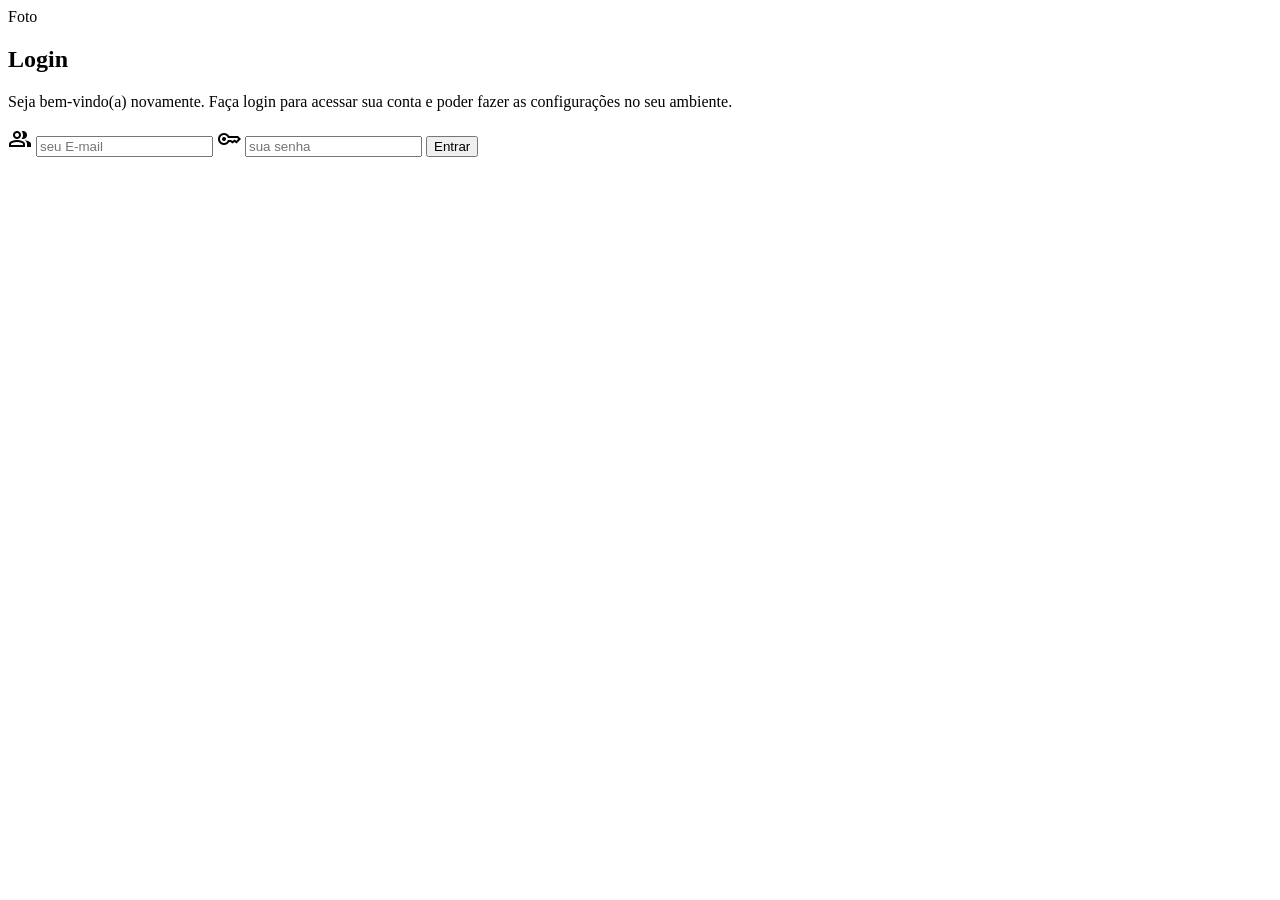
==== index.html @ 18cb2036 "s" ====
<!DOCTYPE html>
<html lang="pt-br">
<head>
    <meta charset="UTF-8">
    <meta name="viewport" content="width=device-width, initial-scale=1.0">
    <title>Document</title>
    <link href="https://fonts.googleapis.com/css2?family=Material+Symbols+Outlined" rel="stylesheet" />
    <link rel="stylesheet" href="estilos/style.css">
</head>
<body>
    <main>
        <section id="login">
            <div id="imagem">
                Foto
            </div>
            <div id="fomrulário">
                <h1>Login</h1>
                <p>Seja bem-vindo(a) novamente. Faça login para acessar sua conta e poder fazer as configurações no seu ambiente.</p>
                <form action="info/cadastro.php" method="post">

                    <label for="iemail"><i id="gmail" class="material-symbols-outlined">People</i></label>
                    <input type="email" name="email" id="iemail" placeholder="seu E-mail">

                    <label for="ipass"><i id="senha" class="material-symbols-outlined">Key</i></label>  
                    <input type="password" name="pass" id="ipass" placeholder="sua senha" required minlength="8">

                    <input type="submit" value="Entrar">

                </form>
            </div>
        </section>
    </main>
</body>
</html>
---- estilos/style.css ----
@charset "UTF-8";

/*
Cores

Verde: #49a09d
Lilas: #5f2c82


*/

:root {
    --verde: #49a09d;
    --lilás: #5f2c82;
}
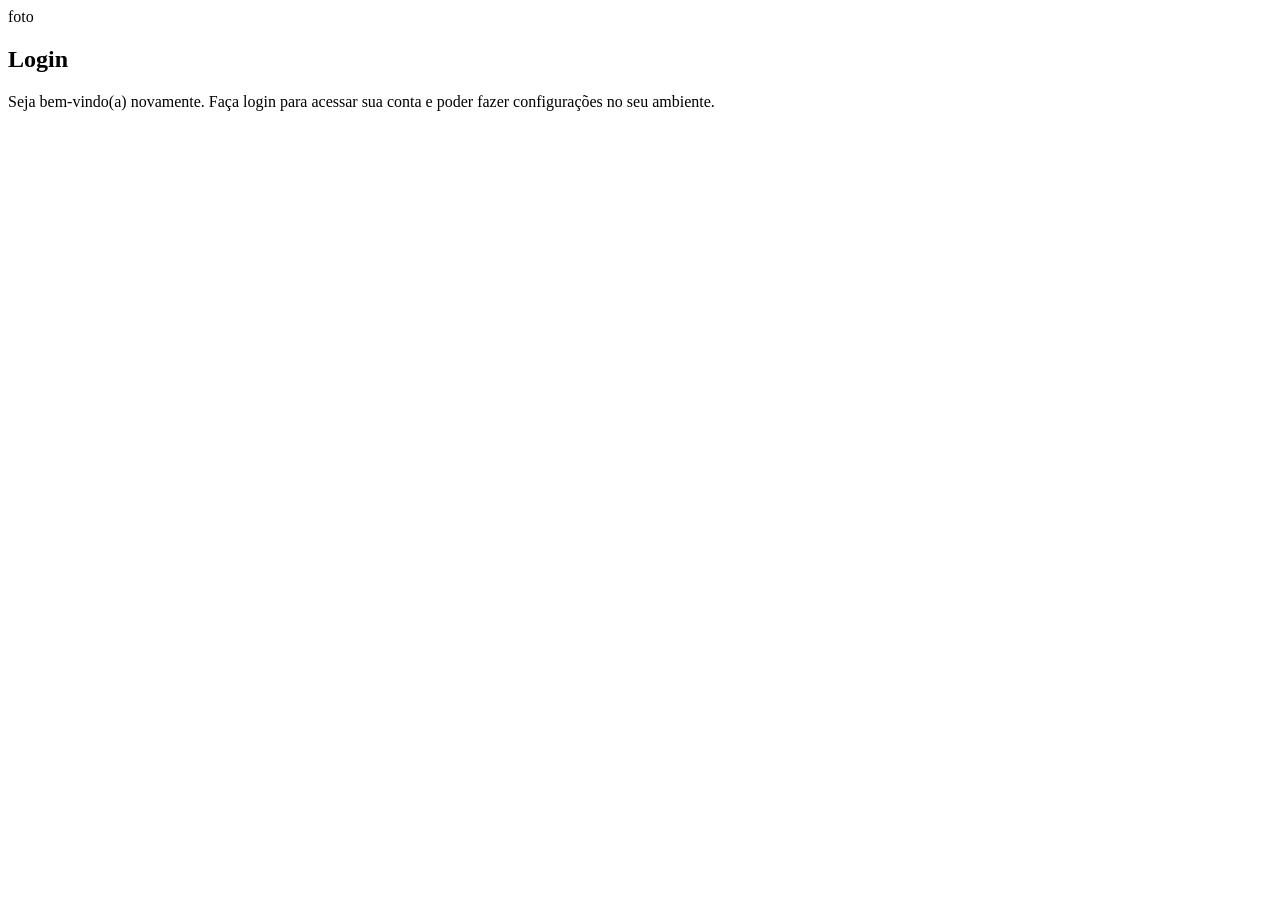
==== commit 2ca17c67: "estrutura" ====
--- a/index.html
+++ b/index.html
@@ -3,29 +3,22 @@
 <head>
     <meta charset="UTF-8">
     <meta name="viewport" content="width=device-width, initial-scale=1.0">
-    <title>Document</title>
     <link href="https://fonts.googleapis.com/css2?family=Material+Symbols+Outlined" rel="stylesheet" />
     <link rel="stylesheet" href="estilos/style.css">
+    <title>Login</title>
 </head>
 <body>
     <main>
         <section id="login">
             <div id="imagem">
-                Foto
+                foto
             </div>
-            <div id="fomrulário">
+            <div id="fomrulario">
                 <h1>Login</h1>
-                <p>Seja bem-vindo(a) novamente. Faça login para acessar sua conta e poder fazer as configurações no seu ambiente.</p>
-                <form action="info/cadastro.php" method="post">
+                <p>Seja bem-vindo(a) novamente. Faça login para acessar sua conta e poder fazer configurações no seu ambiente. </p>
+                <form action="login.php" method="post">
 
-                    <label for="iemail"><i id="gmail" class="material-symbols-outlined">People</i></label>
-                    <input type="email" name="email" id="iemail" placeholder="seu E-mail">
-
-                    <label for="ipass"><i id="senha" class="material-symbols-outlined">Key</i></label>  
-                    <input type="password" name="pass" id="ipass" placeholder="sua senha" required minlength="8">
-
-                    <input type="submit" value="Entrar">
-
+                    
                 </form>
             </div>
         </section>
--- a/estilos/style.css
+++ b/estilos/style.css
@@ -1,15 +1,6 @@
 @charset "UTF-8";
-
-/*
-Cores
-
-Verde: #49a09d
-Lilas: #5f2c82
-
-
-*/
 
 :root {
     --verde: #49a09d;
-    --lilás: #5f2c82;
+    --lilas: #5f2c82;
 }
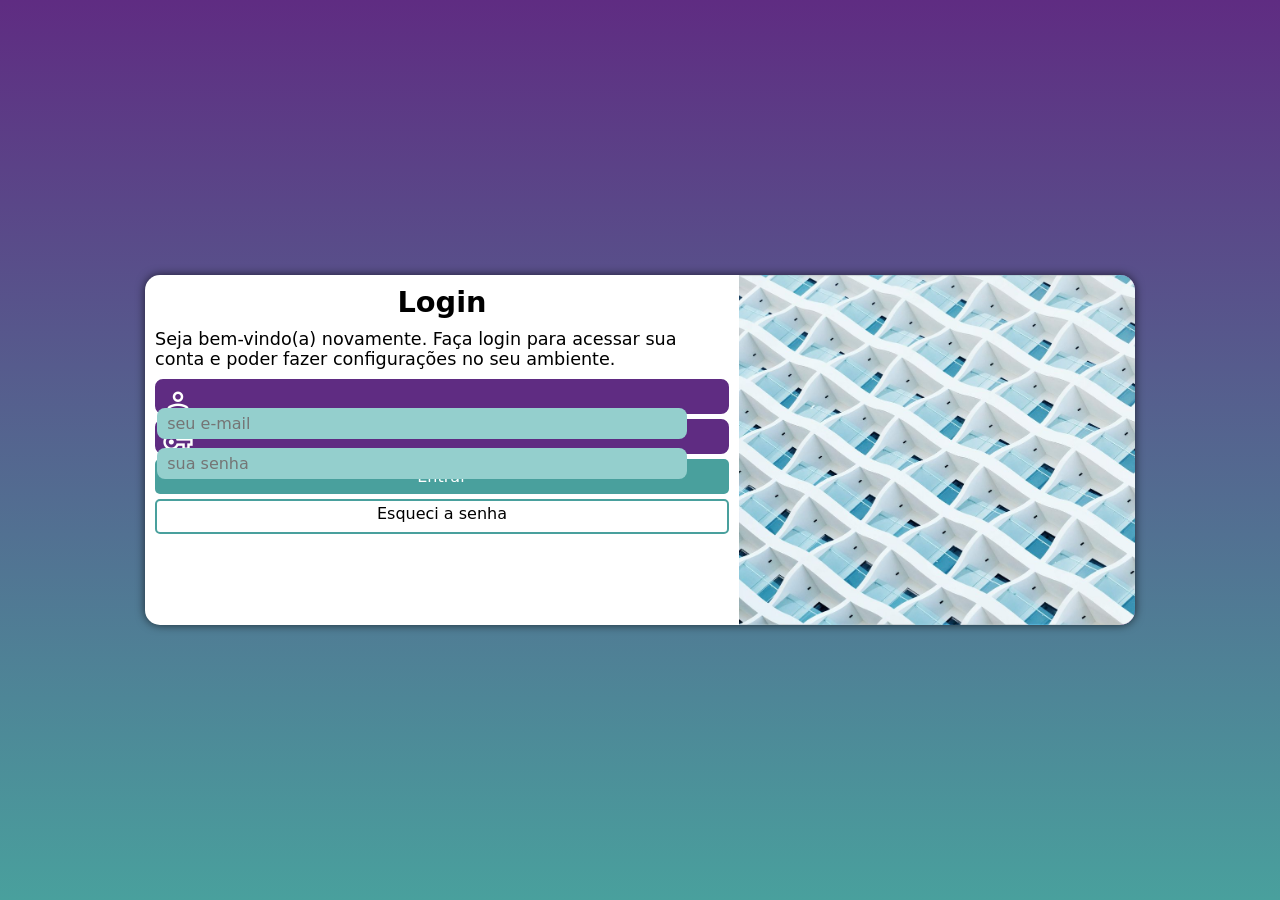
==== commit 70e6e4e1: "terminei projeto-login" ====
--- a/index.html
+++ b/index.html
@@ -5,19 +5,32 @@
     <meta name="viewport" content="width=device-width, initial-scale=1.0">
     <link href="https://fonts.googleapis.com/css2?family=Material+Symbols+Outlined" rel="stylesheet" />
     <link rel="stylesheet" href="estilos/style.css">
+    <link rel="stylesheet" href="estilos/medias.css">
     <title>Login</title>
 </head>
 <body>
     <main>
         <section id="login">
             <div id="imagem">
-                foto
+                
             </div>
-            <div id="fomrulario">
+            <div id="formulario">
                 <h1>Login</h1>
                 <p>Seja bem-vindo(a) novamente. Faça login para acessar sua conta e poder fazer configurações no seu ambiente. </p>
-                <form action="login.php" method="post">
-
+                <form action="login.php" method="post" autocomplete="on">
+                    <div class="campo">
+                        <i class="material-symbols-outlined">person</i>
+                        <input type="email" name="login" id="ilogin" placeholder="  seu e-mail" autocomplete="email" required>
+                        <label for="ilogin">login</label>
+                        
+                    </div>
+                    <div class="campo">
+                        <i class="material-symbols-outlined">vpn_key</i>
+                        <input type="password" name="senha" id="isenha" placeholder="  sua senha" autocomplete="current-password" required minlength="6" maxlength="20">
+                        <label for="isenha">senha</label>
+                    </div>
+                    <input type="submit" value="Entrar">
+                    <a href="esqueci.html" class="botao">Esqueci a senha</a>
                     
                 </form>
             </div>
--- a/estilos/style.css
+++ b/estilos/style.css
@@ -3,4 +3,134 @@
 :root {
     --verde: #49a09d;
     --lilas: #5f2c82;
+}
+
+* {
+    font-family: system-ui, -apple-system, BlinkMacSystemFont, 'Segoe UI', Roboto, Oxygen, Ubuntu, Cantarell, 'Open Sans', 'Helvetica Neue', sans-serif;
+    padding: 0px;
+    margin: 0px;
+    box-sizing: border-box;
+}
+
+body,html{
+    background-color: var(--lilas);
+    height: 100vh;
+    width: 100vw;
+}
+
+main{
+    position: relative;
+    height: 100vh;
+    width: 100vw;
+}
+
+section#login{
+    position: absolute;
+    top: 50%;
+    left: 50%;
+    background-color: white;
+    width: 250px;
+    height: 500px;
+    overflow: hidden;
+    border-radius: 15px;
+    box-shadow: 0px 0px 10px rgba(0, 0, 0, 0.651);
+
+    transition: width 0.3s, height 0.3s;
+    transition-timing-function: ease;
+    transform: translate(-50%, -50%);
+}
+
+section#login > div#imagem{
+    display: block;
+    background: var(--lilas) url(../imagens/pexels-tranthangnhat-17570742.jpg) no-repeat;
+    background-size: cover;
+    height: 200px;
+}
+
+section#login > div#formulario{
+    display: block;
+    padding: 10px;
+}
+
+div#formulario > h1{
+    text-align: center;
+    margin-bottom: 10px;
+    font-size: 1.8em;
+}
+
+div#formulario > p{
+    font-size: 0.8em;
+}
+
+form > div.campo {
+    background-color: var(--lilas);
+    height: 35px;
+    border-radius: 8px;
+    border: 2px solid var(--lilas);
+    margin: 5px 0px;
+}
+
+div.campo > label {
+    display: none;
+}
+
+div.campo > i {
+    color: white;
+    font-size: 2em;
+    width: 35px;
+    padding: 5px;
+}
+
+div.campo > input{
+    background-color: #94cfcd;
+    font-size: 1em;
+    width: calc(100% - 40px);
+    height: 100%;
+    border: 0px;
+    border-radius: 8px;
+    transform: translateY(-15px);  
+}
+
+div.campo > input:focus-within {
+    background-color: white;
+}
+
+form > input[type=submit] {
+    display: block;
+    font-size: 1em;
+    width: 100%;
+    height: 35px;
+    background-color: var(--verde);
+    color: white;
+    border: none;
+    border-radius: 5px;
+    cursor: pointer;
+
+}
+
+form > input[type=submit]:hover{
+    background-color: #33706e;
+    transition: 0.2s;
+    transform: scale(1.05);
+}
+
+form > a.botao{
+    display: block;
+    font-size: 1em;
+    width: 100%;
+    height: 35px;
+    background-color: white;
+    border: 2px solid var(--verde);
+    border-radius: 5px;
+    padding-top: 3px;
+    margin-top: 5px;
+    text-decoration: none;
+    text-align: center;
+    color: black;
+}
+
+form > a.botao:hover{
+    background-color: #61e4df85;
+    transition: 0.3s;
+    transform: scale(1.05);
 }
--- a/estilos/medias.css
+++ b/estilos/medias.css
@@ -0,0 +1,72 @@
+@charset "UTF-8";
+
+/* 
+Typical Device Breakpoints
+
+pequenas telas:até 500px
+celular:767px
+tablet:768px até 1024px
+pc:1024px até 1440px
+tv:1440px pra frente
+*/
+
+:root {
+    --verde: #49a09d;
+    --lilas: #5f2c82;
+}
+
+@media screen and (min-width: 768px) and (max-width: 1024px) {
+
+
+    body{
+        background-image: linear-gradient( to top,var(--verde), var(--lilas));
+    }
+
+    section#login{
+        width: 80vw;
+        height: 300px;
+    }  
+    section#login > div#imagem {
+        float: left;
+        width: 30%;
+        height: 100%;
+    }
+    section#login > div#formulario {
+        float: left;
+        width: 70%;
+        height: 100%;
+    }
+    div#formulario > p{
+    font-size: 1em;
+    margin: 8px 0px;
+}
+
+}
+
+@media screen and (min-width: 1024px) {
+    body{
+        background-image: linear-gradient( to top,var(--verde), var(--lilas));
+    }
+    section#login{
+        width: 990px;
+        height: 350px;
+    }
+
+    section#login > div#imagem{
+        float: right;
+        width: 40%;
+        height: 100%;
+    }
+
+    section#login > div#formulario{
+        float: left;
+        width: 60%;
+        height: 100%;    
+    }
+
+    div#formulario > p{
+    font-size: 1.1em;
+    margin: 10px 0px;
+}
+
+}
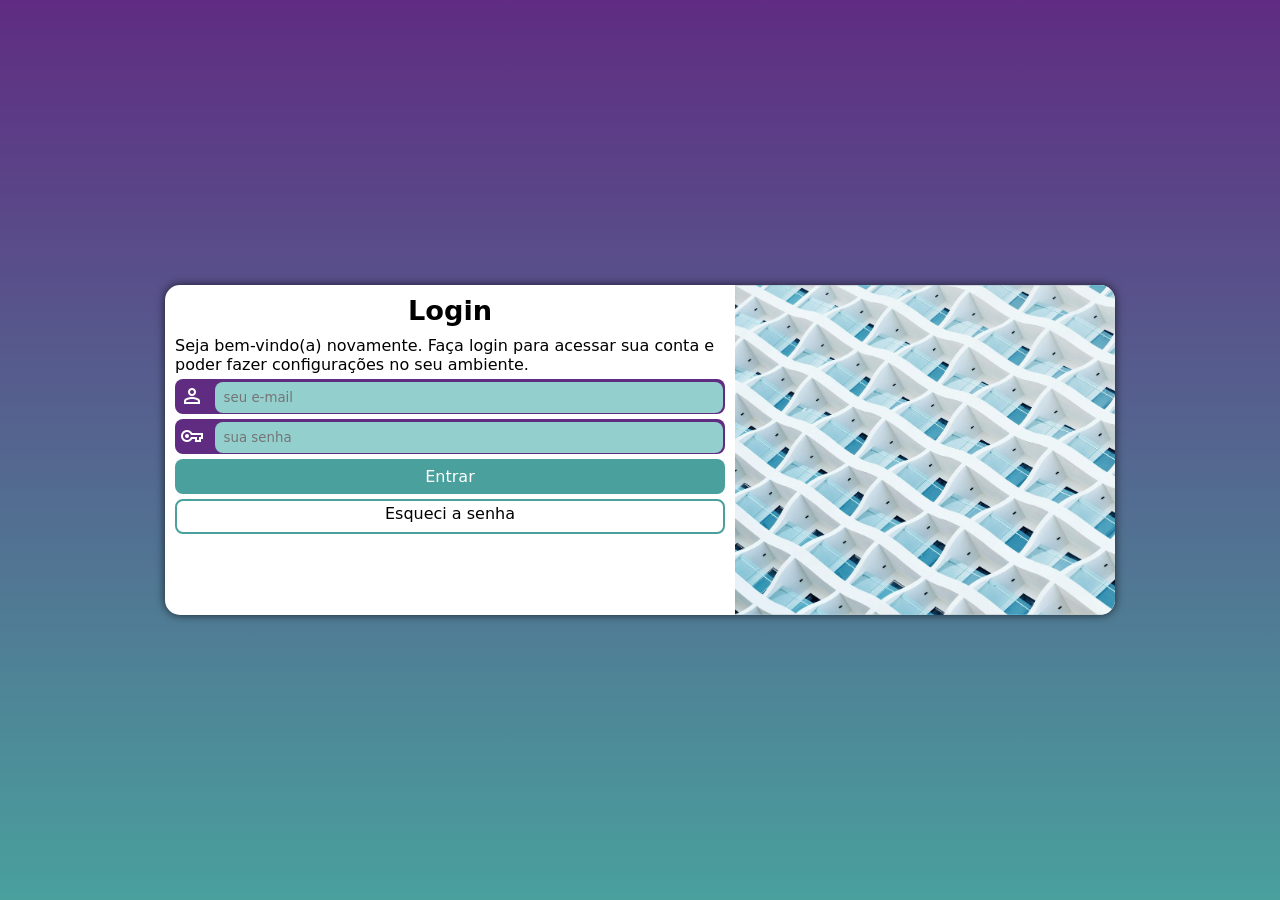
==== commit 5f47fbea: "projeto remake" ====
--- a/index.html
+++ b/index.html
@@ -11,18 +11,15 @@
 <body>
     <main>
         <section id="login">
-            <div id="imagem">
-                
-            </div>
+            <div id="imagem"></div>
             <div id="formulario">
                 <h1>Login</h1>
-                <p>Seja bem-vindo(a) novamente. Faça login para acessar sua conta e poder fazer configurações no seu ambiente. </p>
+                <p>Seja bem-vindo(a) novamente. Faça login para acessar sua conta e poder fazer configurações no seu ambiente.</p>
                 <form action="login.php" method="post" autocomplete="on">
                     <div class="campo">
                         <i class="material-symbols-outlined">person</i>
-                        <input type="email" name="login" id="ilogin" placeholder="  seu e-mail" autocomplete="email" required>
-                        <label for="ilogin">login</label>
-                        
+                        <input type="email" name="email" id="iemail" placeholder="  seu e-mail" required autocomplete="email">
+                        <label for="iemail">e-mail</label>
                     </div>
                     <div class="campo">
                         <i class="material-symbols-outlined">vpn_key</i>
@@ -31,7 +28,6 @@
                     </div>
                     <input type="submit" value="Entrar">
                     <a href="esqueci.html" class="botao">Esqueci a senha</a>
-                    
                 </form>
             </div>
         </section>
--- a/estilos/style.css
+++ b/estilos/style.css
@@ -1,21 +1,21 @@
 @charset "UTF-8";
 
-:root {
+:root{
     --verde: #49a09d;
     --lilas: #5f2c82;
 }
 
-* {
+*{
     font-family: system-ui, -apple-system, BlinkMacSystemFont, 'Segoe UI', Roboto, Oxygen, Ubuntu, Cantarell, 'Open Sans', 'Helvetica Neue', sans-serif;
+    box-sizing: border-box;
     padding: 0px;
     margin: 0px;
-    box-sizing: border-box;
 }
 
-body,html{
-    background-color: var(--lilas);
+body,html {
     height: 100vh;
     width: 100vw;
+    background-color: var(--lilas);
 }
 
 main{
@@ -29,108 +29,108 @@
     top: 50%;
     left: 50%;
     background-color: white;
+    height: 500px;
     width: 250px;
-    height: 500px;
+    border-radius: 15px;
     overflow: hidden;
-    border-radius: 15px;
-    box-shadow: 0px 0px 10px rgba(0, 0, 0, 0.651);
+    box-shadow: 0px 0px 10px rgba(0, 0, 0, 0.692);
 
-    transition: width 0.3s, height 0.3s;
-    transition-timing-function: ease;
+    transition: height 0.3s, width 0.3s;
     transform: translate(-50%, -50%);
 }
 
-section#login > div#imagem{
-    display: block;
-    background: var(--lilas) url(../imagens/pexels-tranthangnhat-17570742.jpg) no-repeat;
+div#imagem{
+    height: 200px;
+    background-image: url(../imagens/pexels-tranthangnhat-17570742.jpg);
     background-size: cover;
-    height: 200px;
+    background-repeat: no-repeat;
+    
 }
 
-section#login > div#formulario{
-    display: block;
+div#formulario{
     padding: 10px;
+
 }
 
 div#formulario > h1{
     text-align: center;
+    font-size: 1.7em;
     margin-bottom: 10px;
-    font-size: 1.8em;
 }
 
 div#formulario > p{
     font-size: 0.8em;
 }
 
-form > div.campo {
+div.campo{
     background-color: var(--lilas);
+    margin: 5px 0px;
     height: 35px;
     border-radius: 8px;
-    border: 2px solid var(--lilas);
-    margin: 5px 0px;
+    border: 0px solid var(--lilas);
+    
+}
+
+div.campo > i{
+    color: white;
+    width: 35px;
+    padding: 5px;
+   
 }
 
 div.campo > label {
     display: none;
 }
 
-div.campo > i {
-    color: white;
-    font-size: 2em;
-    width: 35px;
-    padding: 5px;
+div.campo > input{
+    height: 90%;
+    border-radius: 8px;
+    background-color: #92cfcd;
+    border: none;
+    width: calc(100% - 42px);
+    transform: translateY(-6px);
 }
 
-div.campo > input{
-    background-color: #94cfcd;
-    font-size: 1em;
-    width: calc(100% - 40px);
-    height: 100%;
-    border: 0px;
-    border-radius: 8px;
-    transform: translateY(-15px);  
+div.campo > input:focus-within{
+    background-color: white;
+    
 }
 
-div.campo > input:focus-within {
-    background-color: white;
+input[type=submit]{
+    display: block;
+    color: white;
+    width: 100%;
+    height: 35px;
+    margin: 5px 0px;
+    background-color: var(--verde);
+    border-radius: 8px;
+    border: none;
+    font-size: 1.0em;
 }
 
-form > input[type=submit] {
+input[type=submit]:hover{
+    background-color: #58bebb;
+    cursor: pointer;
+    transform: scale(1.03);
+    transition: 0.3s;
+}
+
+a.botao{
     display: block;
-    font-size: 1em;
+    text-decoration: none;
+    color: black;
     width: 100%;
     height: 35px;
-    background-color: var(--verde);
-    color: white;
-    border: none;
-    border-radius: 5px;
-    cursor: pointer;
-
+    border: 2px solid var(--verde);
+    border-radius: 8px;
+    text-align: center;
+    padding: 3px;
 }
 
-form > input[type=submit]:hover{
-    background-color: #33706e;
-    transition: 0.2s;
-    transform: scale(1.05);
+a.botao:hover{
+    background-color: #58bebb;
+    transform: scale(1.03);
+    transition: 0.3s;
 }
 
-form > a.botao{
-    display: block;
-    font-size: 1em;
-    width: 100%;
-    height: 35px;
-    background-color: white;
-    border: 2px solid var(--verde);
-    border-radius: 5px;
-    padding-top: 3px;
-    margin-top: 5px;
-    text-decoration: none;
-    text-align: center;
-    color: black;
-}
 
-form > a.botao:hover{
-    background-color: #61e4df85;
-    transition: 0.3s;
-    transform: scale(1.05);
-}
--- a/estilos/medias.css
+++ b/estilos/medias.css
@@ -1,6 +1,7 @@
 @charset "UTF-8";
 
 /* 
+
 Typical Device Breakpoints
 
 pequenas telas:até 500px
@@ -8,65 +9,60 @@
 tablet:768px até 1024px
 pc:1024px até 1440px
 tv:1440px pra frente
+
 */
 
-:root {
+:root{
     --verde: #49a09d;
     --lilas: #5f2c82;
 }
 
 @media screen and (min-width: 768px) and (max-width: 1024px) {
 
-
-    body{
-        background-image: linear-gradient( to top,var(--verde), var(--lilas));
+    body,html{
+        background-image: linear-gradient(to top, var(--verde), var(--lilas));
     }
-
     section#login{
         width: 80vw;
         height: 300px;
-    }  
-    section#login > div#imagem {
+    }
+
+
+    div#imagem{
         float: left;
-        width: 30%;
+        width: 35%;
         height: 100%;
     }
-    section#login > div#formulario {
-        float: left;
-        width: 70%;
-        height: 100%;
+
+    div#formulario{
+        float: right;
+        width: 65%;
     }
     div#formulario > p{
-    font-size: 1em;
-    margin: 8px 0px;
-}
-
+        font-size: 1em;
+    }
 }
 
 @media screen and (min-width: 1024px) {
-    body{
-        background-image: linear-gradient( to top,var(--verde), var(--lilas));
+
+    body,html{
+        background-image: linear-gradient(to top, var(--verde), var(--lilas));
     }
     section#login{
-        width: 990px;
-        height: 350px;
+        width: 950px;
+        height: 330px;
     }
-
-    section#login > div#imagem{
+    div#imagem{
         float: right;
         width: 40%;
         height: 100%;
     }
 
-    section#login > div#formulario{
+    div#formulario{
         float: left;
         width: 60%;
-        height: 100%;    
     }
-
     div#formulario > p{
-    font-size: 1.1em;
-    margin: 10px 0px;
-}
-
+        font-size: 1em;
+    }
 }
